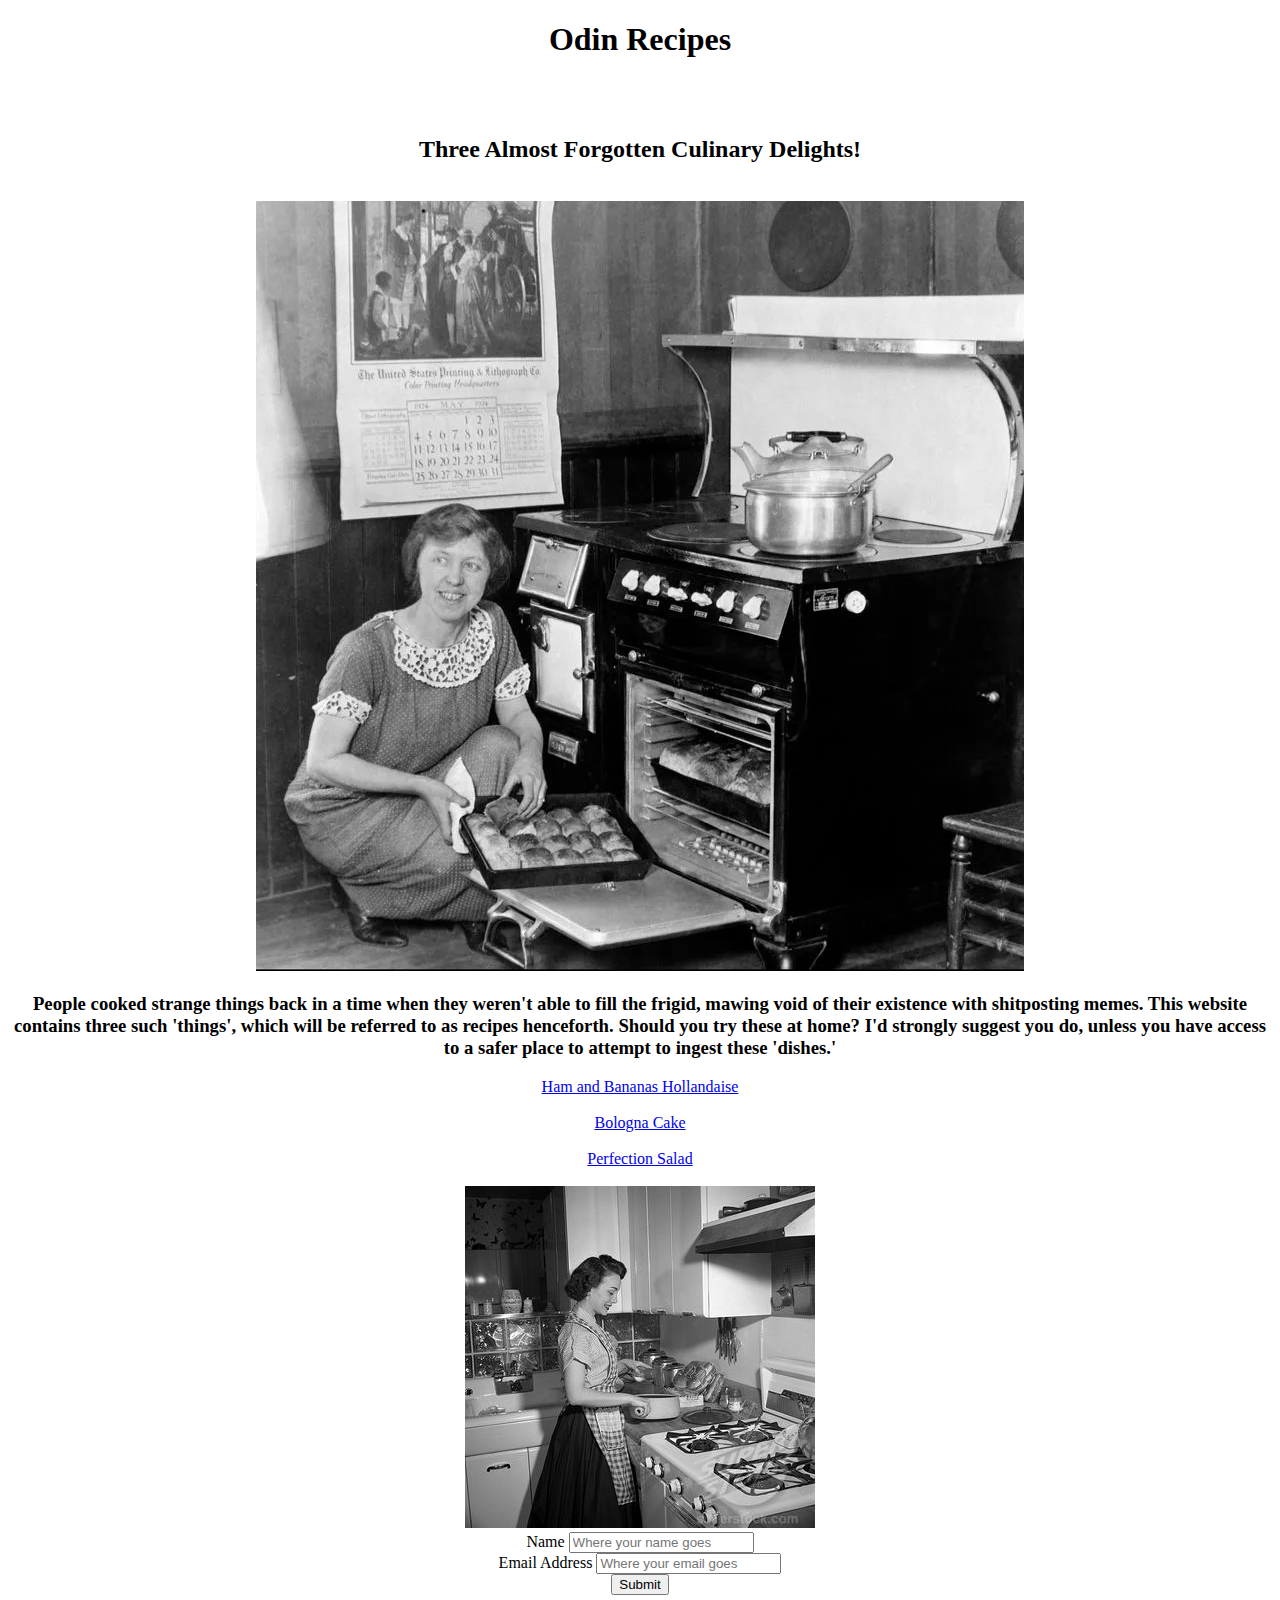
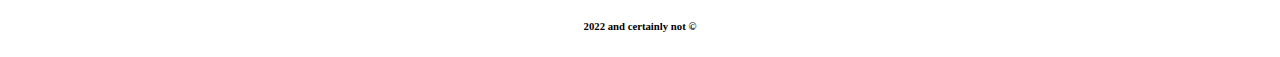
==== index.html @ adf2e7b6 "alter recipe content" ====
<!DOCTYPE html>
<html lang="en">
<head>
    <meta charset="UTF-8">
    <meta http-equiv="X-UA-Compatible" content="IE=edge">
    <meta name="viewport" content="width=device-width, initial-scale=1.0">
    <title>Recipe Landing Page</title>
    <style>
        .centerstyle {
            text-align: center;
            justify-items: center;
            border-image: round;
            border: 20px 20px 20px 20px;
            
        }

        .backgroundcook {
            background-image: url('images/cook3.jpg');
        }
    </style>
</head>
<body class="centerstyle">
    <h1>Odin Recipes</h1>
    <br>
    <br>
    <h2>Three Almost Forgotten Culinary Delights!</h2>
    <br>
    <img src="images/cook1.webp" alt="Someone taking a taste test!">
    <h3>People cooked strange things back in a time when they weren't able to fill the frigid, mawing void of their existence with shitposting memes. This website 
        contains three such 'things', which will be referred to as recipes henceforth.  Should you try these at home?  I'd strongly suggest you do, unless you have 
        access to a safer place to attempt to ingest these 'dishes.'</h3>
    <a href="recipes/1strecipe.html">Ham and Bananas Hollandaise</a>
    <br>
    <br>
    <a href="recipes/2ndrecipe.html">Bologna Cake</a>
    <br>
    <br>
    <a href="recipes/3rdrecipe.html">Perfection Salad</a>
    <br>
    <br>
    <img src="images/cook2.jpg" alt="#">
    <br>
    <div class="centerstyle">
        <form action="contact_us">

            <label for="fname">Name</label>
            <input type="text" id="name" name="fullname" placeholder="Where your name goes"></label>
        <br>
            <label for="email">Email Address</label>
            <input type="text" id="email" name="emailcontact" placeholder="Where your email goes"></label>
        </form>
        <button type="submit" value="submit">Submit</button>
    </div>
    <h6 class="centerstyle">2022 and certainly not ©</h6>
</body>
</html>
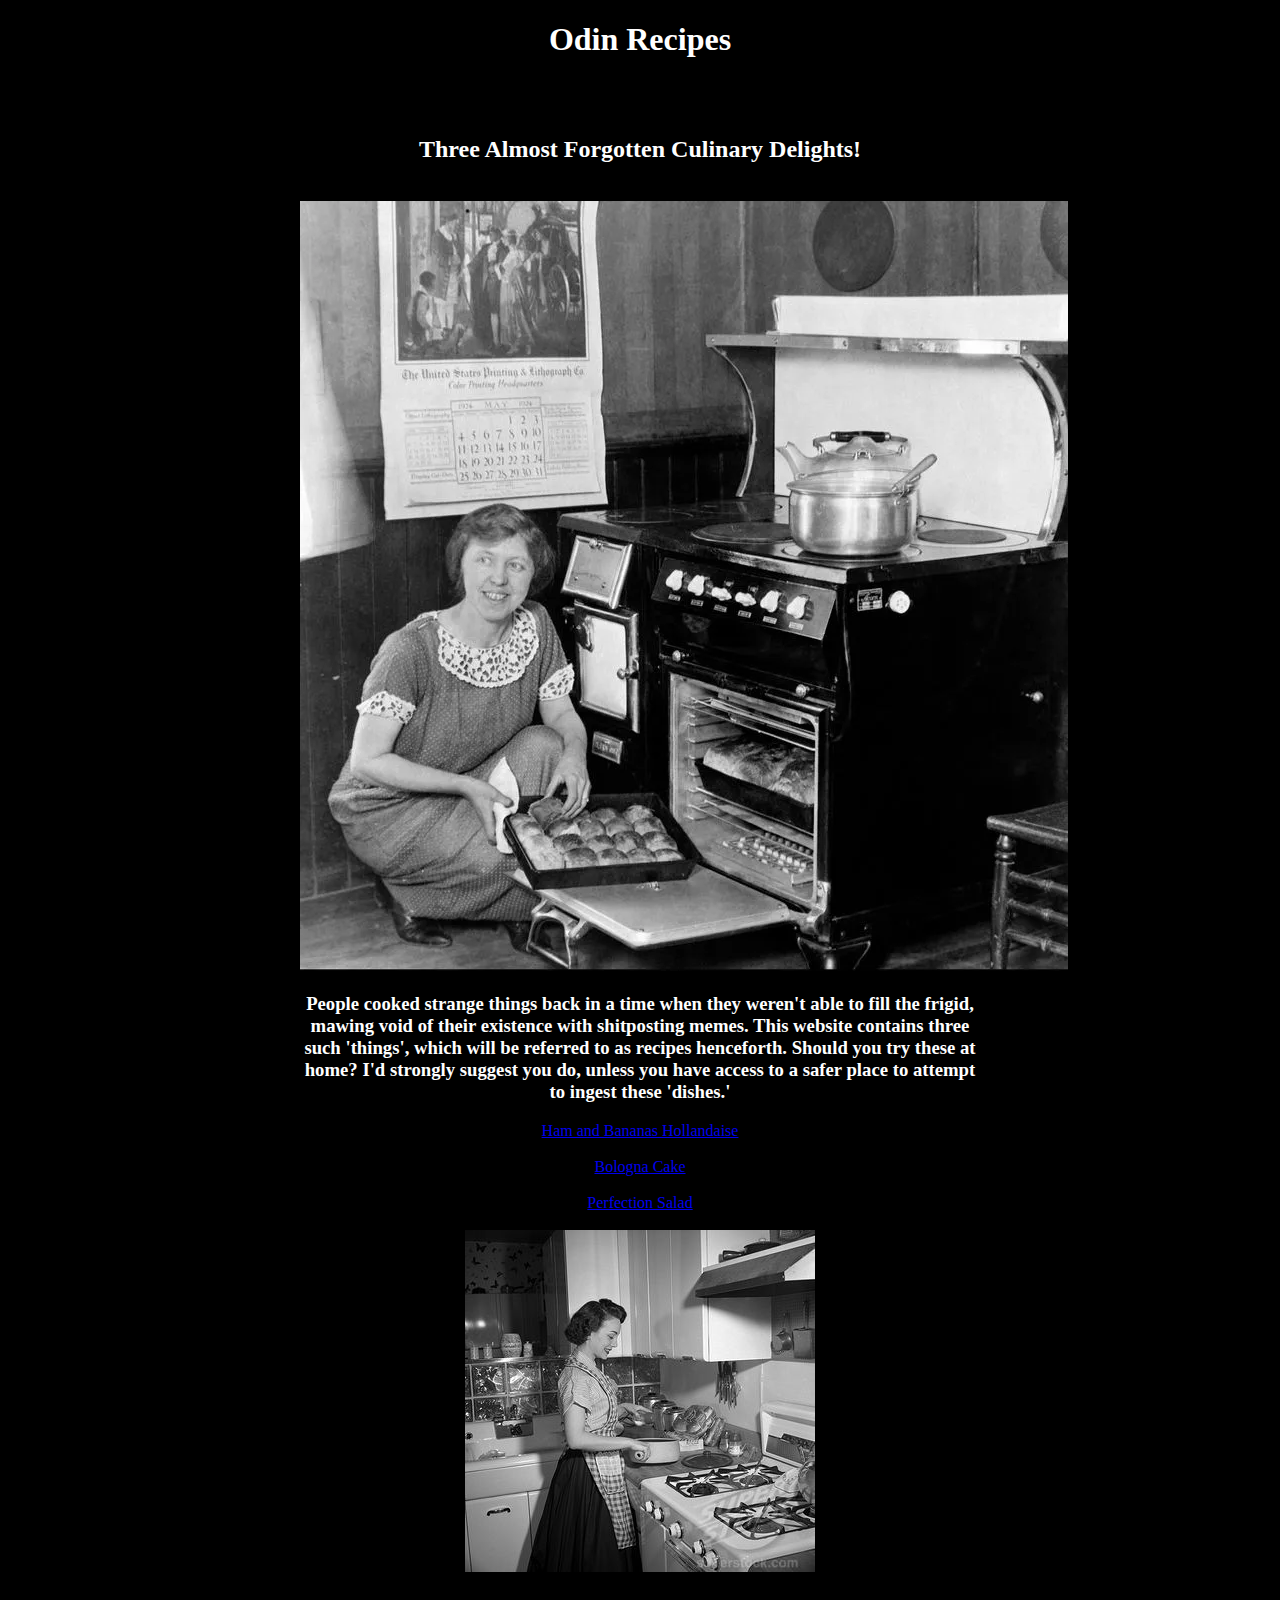
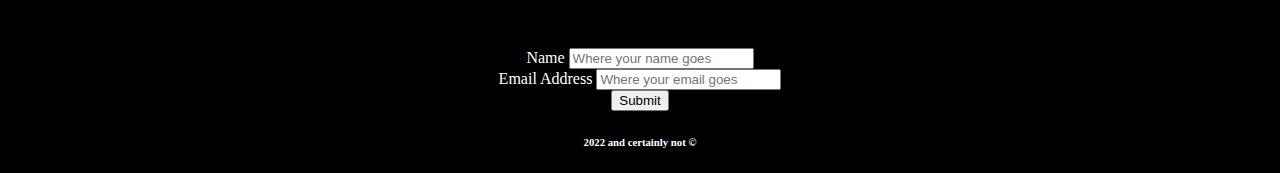
==== commit f731680b: "update webpages with working images" ====
--- a/index.html
+++ b/index.html
@@ -6,20 +6,22 @@
     <meta name="viewport" content="width=device-width, initial-scale=1.0">
     <title>Recipe Landing Page</title>
     <style>
-        .centerstyle {
+
+        .imgclass {
+            margin-left: 300px;
+            margin-right: 300px;
+            justify-content:space-around;
             text-align: center;
-            justify-items: center;
-            border-image: round;
-            border: 20px 20px 20px 20px;
-            
-        }
+            }   
 
-        .backgroundcook {
-            background-image: url('images/cook3.jpg');
-        }
+        .background {
+            background-color: black;
+            color: white;
+            ;
+        }              
     </style>
 </head>
-<body class="centerstyle">
+<body class="imgclass background">
     <h1>Odin Recipes</h1>
     <br>
     <br>
@@ -41,6 +43,10 @@
     <img src="images/cook2.jpg" alt="#">
     <br>
     <div class="centerstyle">
+        <br>
+        <br>
+        <br>
+        <br>
         <form action="contact_us">
 
             <label for="fname">Name</label>
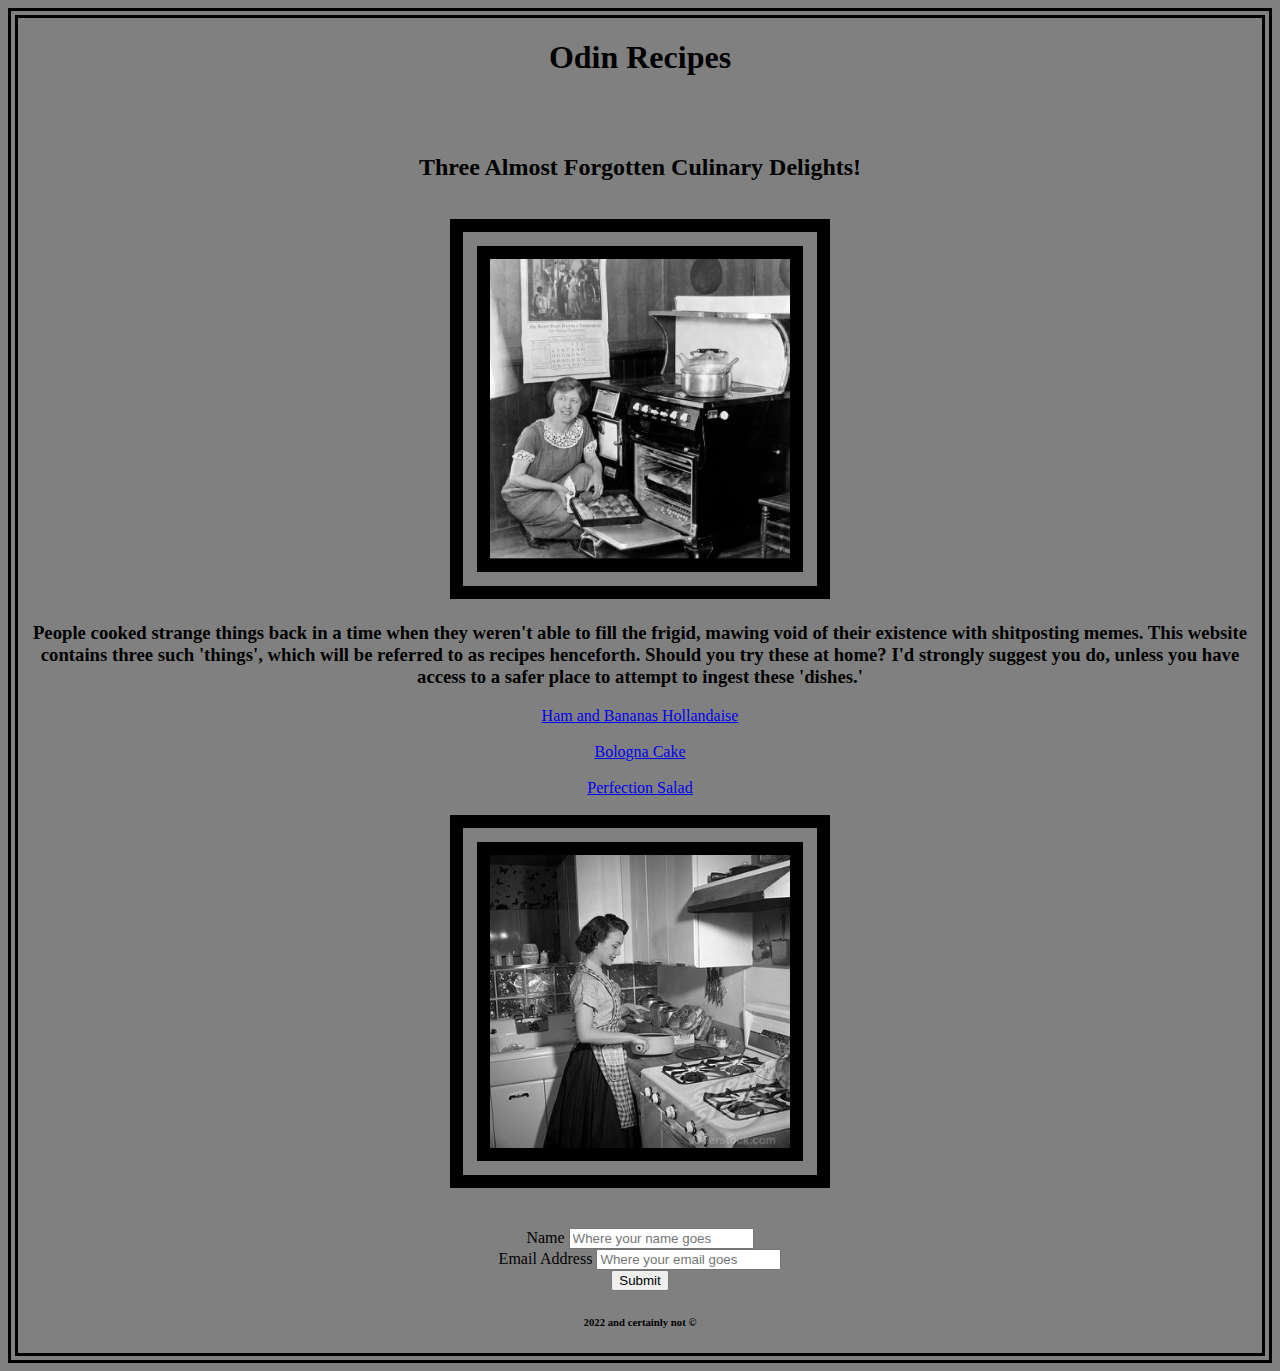
==== commit 699d9bc8: "complete expercis as outlined" ====
--- a/index.html
+++ b/index.html
@@ -5,23 +5,9 @@
     <meta http-equiv="X-UA-Compatible" content="IE=edge">
     <meta name="viewport" content="width=device-width, initial-scale=1.0">
     <title>Recipe Landing Page</title>
-    <style>
-
-        .imgclass {
-            margin-left: 300px;
-            margin-right: 300px;
-            justify-content:space-around;
-            text-align: center;
-            }   
-
-        .background {
-            background-color: black;
-            color: white;
-            ;
-        }              
-    </style>
+    <link rel="stylesheet" href="style.css">
 </head>
-<body class="imgclass background">
+<body>
     <h1>Odin Recipes</h1>
     <br>
     <br>
@@ -42,9 +28,7 @@
     <br>
     <img src="images/cook2.jpg" alt="#">
     <br>
-    <div class="centerstyle">
-        <br>
-        <br>
+    <div>
         <br>
         <br>
         <form action="contact_us">
@@ -57,6 +41,6 @@
         </form>
         <button type="submit" value="submit">Submit</button>
     </div>
-    <h6 class="centerstyle">2022 and certainly not ©</h6>
+    <h6>2022 and certainly not ©</h6>
 </body>
 </html>--- a/style.css
+++ b/style.css
@@ -0,0 +1,18 @@
+body {
+    background-color: grey;
+    text: white;
+    font-family: 'Times New Roman', Times, serif;
+    text-align: center;
+    border: 10px double black ;
+}
+
+img {
+    width: 300px;
+    height: auto;
+    border: 40px double black;
+}
+
+ul,
+ol {
+    list-style-type: none;
+}